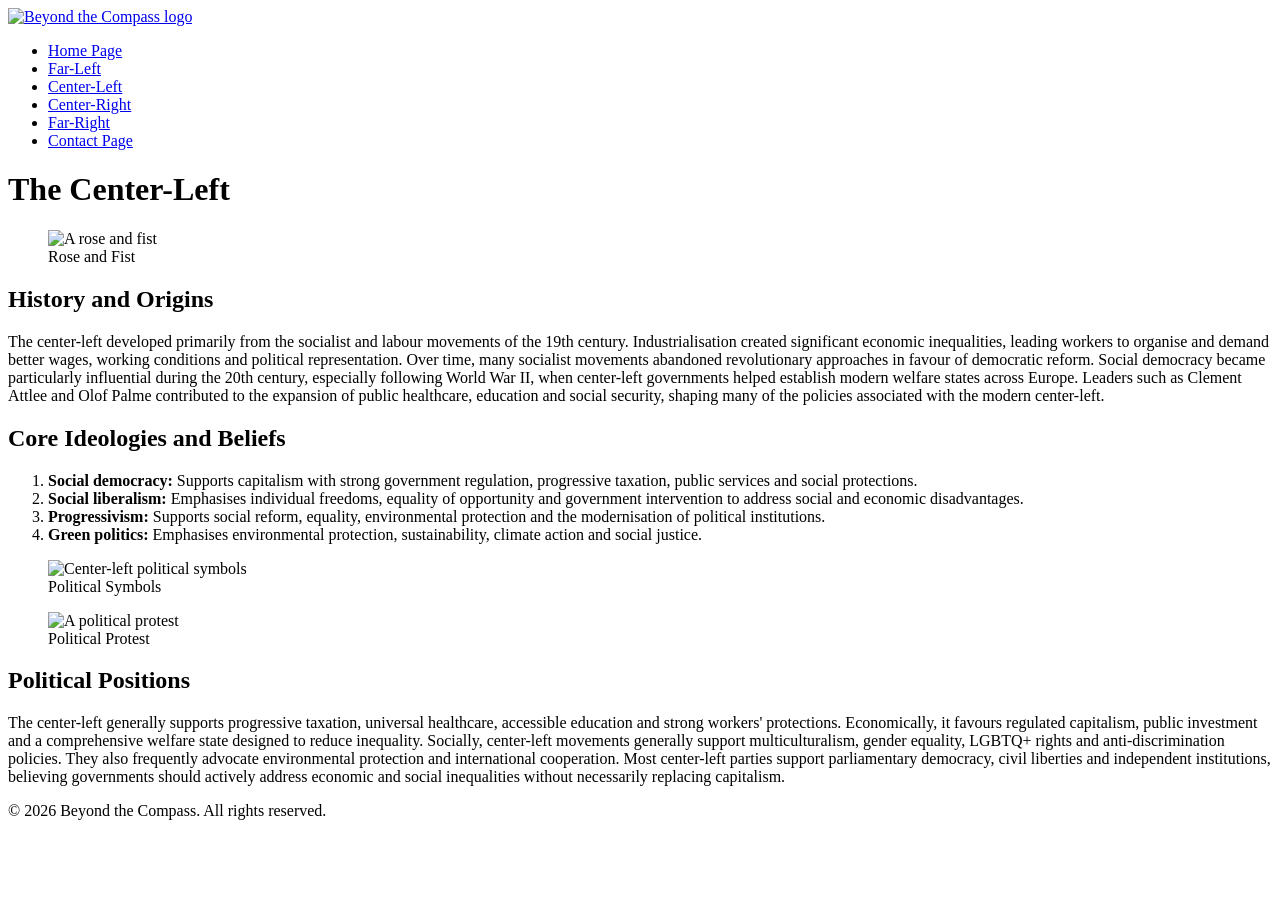
==== center-left.html @ 21d9df8d "Add files via upload" ====
<!DOCTYPE html>
<html lang="en">
<head>
    <meta charset="UTF-8">
    <meta name="viewport" content="width=device-width, initial-scale=1.0">
    <meta name="author" content="Your Name">
    <meta name="description" content="Explore the history, beliefs, symbols and political positions of the center-left.">
    <meta name="keywords" content="center-left, social democracy, progressivism, socialism, politics">
    <title>The Center-Left | Beyond the Compass</title>
    <link rel="stylesheet" type="text/css" href="css/homepagestyle.css">
    <link rel="stylesheet" type="text/css" href="css/center-leftstyle.css">
</head>

<body class="center-left-page">

    <header class="site-header">
        <a class="logo" href="index.html">
            <img src="img/logo.png" alt="Beyond the Compass logo" title="Beyond the Compass">
        </a>

        <nav>
            <ul>
                <li><a href="index.html">Home Page</a></li>
                <li><a href="far-left.html">Far-Left</a></li>
                <li><a class="active" href="center-left.html">Center-Left</a></li>
                <li><a href="center-right.html">Center-Right</a></li>
                <li><a href="far-right.html">Far-Right</a></li>
                <li><a href="contact.html">Contact Page</a></li>
            </ul>
        </nav>
    </header>

    <main>
        <h1 class="center-left-title">The Center-Left</h1>

        <section class="center-left-content">

            <figure class="detail-card">
                <img src="img/roseandfist.png"
             alt="A rose and fist"
            title="The rose and fist">
            <figcaption>Rose and Fist</figcaption>
            </figure>


            <article class="detail-card">
                <h2>History and Origins</h2>
                <p>
                The center-left developed primarily from the socialist and labour movements of the 19th century. Industrialisation created significant economic inequalities, leading workers to organise and demand better wages, working conditions and political representation. Over time, many socialist movements abandoned revolutionary approaches in favour of democratic reform. Social democracy became particularly influential during the 20th century, especially following World War II, when center-left governments helped establish modern welfare states across Europe. Leaders such as Clement Attlee and Olof Palme contributed to the expansion of public healthcare, education and social security, shaping many of the policies associated with the modern center-left.
                </p>
            </article>

            <article class="detail-card">
                <h2>Core Ideologies and Beliefs</h2>
                <ol>
             <li><strong>Social democracy:</strong> Supports capitalism with strong government regulation, progressive taxation, public services and social protections.</li>
              <li><strong>Social liberalism:</strong> Emphasises individual freedoms, equality of opportunity and government intervention to address social and economic disadvantages.</li>
              <li><strong>Progressivism:</strong> Supports social reform, equality, environmental protection and the modernisation of political institutions.</li>
              <li><strong>Green politics:</strong> Emphasises environmental protection, sustainability, climate action and social justice.</li>
                </ol>
            </article>

            <figure class="detail-card">
                <img src="img/Symbols2.png"
                     alt="Center-left political symbols"
                     title="Center-Left Symbols">
                <figcaption>Political Symbols</figcaption>
            </figure>

            <figure class="detail-card">
                <img src="img/protest.jpg"
                     alt="A political protest"
                     title="Political Protest">
                <figcaption>Political Protest</figcaption>
            </figure>

            <article class="detail-card">
                <h2>Political Positions</h2>
                <p>
                The center-left generally supports progressive taxation, universal healthcare, accessible education and strong workers' protections. Economically, it favours regulated capitalism, public investment and a comprehensive welfare state designed to reduce inequality. Socially, center-left movements generally support multiculturalism, gender equality, LGBTQ+ rights and anti-discrimination policies. They also frequently advocate environmental protection and international cooperation. Most center-left parties support parliamentary democracy, civil liberties and independent institutions, believing governments should actively address economic and social inequalities without necessarily replacing capitalism.
                </p>
            </article>

        </section>
    </main>

    <footer>
        <p>&copy; 2026 Beyond the Compass. All rights reserved.</p>
    </footer>

</body>
</html>
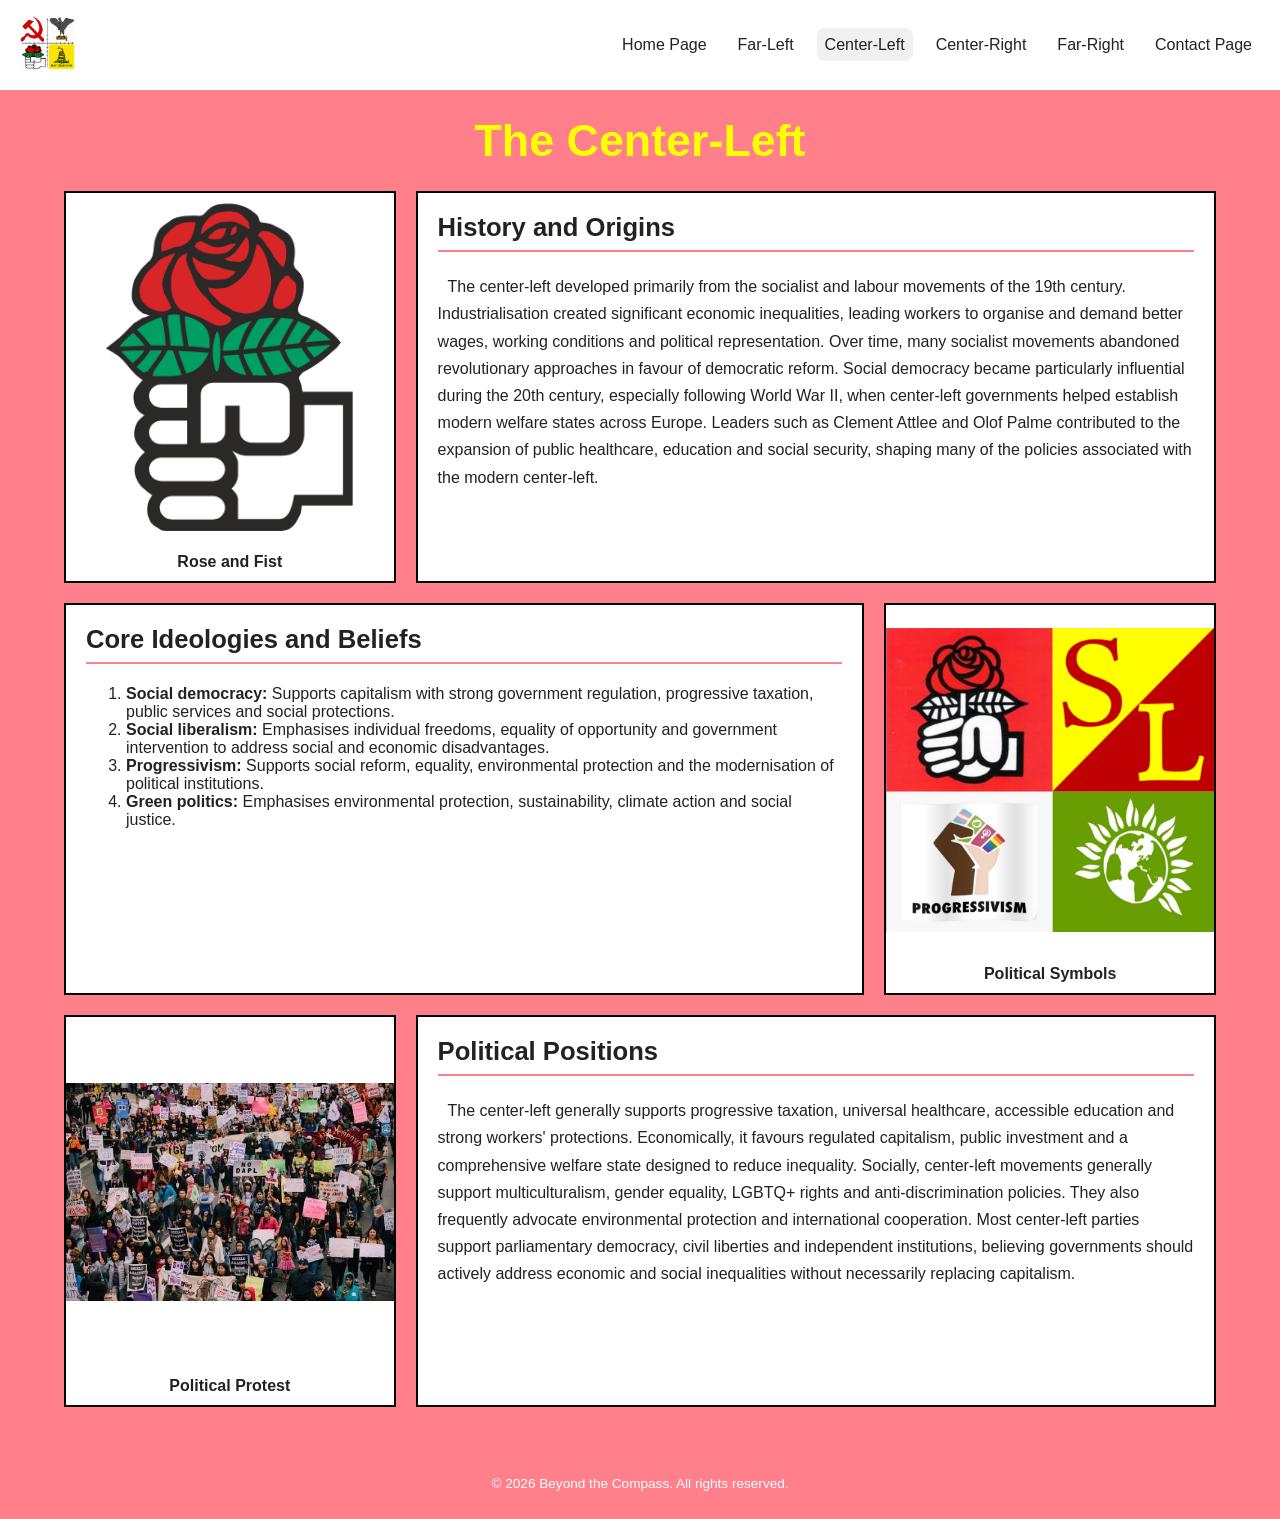
==== commit bfb67204: "Emergency changes" ====
--- a/center-left.html
+++ b/center-left.html
@@ -62,7 +62,7 @@
             </article>
 
             <figure class="detail-card">
-                <img src="img/Symbols2.png"
+                <img src="img/symbols2.png"
                      alt="Center-left political symbols"
                      title="Center-Left Symbols">
                 <figcaption>Political Symbols</figcaption>
--- a/css/homepagestyle.css
+++ b/css/homepagestyle.css
@@ -0,0 +1,260 @@
+
+/* general settings for the whole website */
+
+* {
+    box-sizing: border-box;
+}
+
+body {
+    margin: 0;
+    font-family: Arial, sans-serif;
+    background-color: #3e3e3e;
+    color: #222;
+}
+
+/* navigation bar at the top */
+
+.site-header {
+    min-height: 90px;
+    background-color: #fff;
+    display: flex;
+    align-items: center;
+    justify-content: space-between;
+    padding: 10px 20px;
+}
+
+.logo img {
+    width: 55px;
+    height: auto;
+}
+
+nav > ul {
+    display: flex;
+    align-items: center;
+    gap: 15px;
+    list-style: none;
+    margin: 0;
+    padding: 0;
+}
+
+nav a {
+    color: #222;
+    text-decoration: none;
+    padding: 8px;
+    border-radius: 8px;
+    font-size: 1rem;
+}
+
+nav a:hover {
+    background-color: #eee;
+}
+
+nav a:active {
+    background-color: #ddd;
+}
+
+nav a.active {
+    background-color: #f0f0f0;
+}
+
+/* title section on the homepage */
+
+.hero {
+    background-color: #3e3e3e;
+    text-align: center;
+    padding: 25px 10px;
+    border-bottom: 1px solid #00aaff;
+}
+
+.hero h1 {
+    color: #fff;
+    font-size: 4rem;
+    font-weight: bold;
+    margin: 0;
+    letter-spacing: 2px;
+    text-transform: uppercase;
+}
+
+/* white box with the political spectrum */
+
+.spectrum-section {
+    padding: 9vw 6%;
+}
+
+.spectrum-panel {
+    background-color: #fff;
+    border-color: #000;
+    border-style: solid;
+    border-width: 3px;
+    padding: 25px 12px 55px;
+}
+
+/* the four ideology pictures */
+
+.ideology-symbols {
+    display: flex;
+    justify-content: space-between;
+    align-items: flex-start;
+    gap: 5px;
+}
+
+.ideology-symbols figure {
+    width: 25%;
+    margin: 0;
+    text-align: center;
+}
+
+.ideology-symbols img {
+    width: 100%;
+    aspect-ratio: 1 / 1;
+    object-fit: contain;
+    border-color: #000;
+    border-style: solid;
+    border-width: 3px;
+}
+
+.ideology-symbols figcaption {
+    font-size: 1rem;
+    margin-top: 10px;
+    font-weight: bold;
+}
+
+/* links and markers underneath the pictures */
+
+.political-spectrum {
+    display: flex;
+    justify-content: space-around;
+    align-items: flex-start;
+    margin-top: 65px;
+    position: relative;
+}
+
+.political-spectrum::before {
+    content: "";
+    position: absolute;
+    top: 50px;
+    left: 2%;
+    width: 96%;
+    height: 17px;
+    background-color: #000;
+    z-index: 1;
+}
+
+.political-spectrum article {
+    width: 25%;
+    text-align: center;
+    position: relative;
+    z-index: 2;
+}
+
+.political-spectrum a {
+    display: inline-block;
+    background-color: #2d2d2d;
+    color: #fff;
+    text-decoration: none;
+    padding: 10px 20px;
+    border-radius: 8px;
+    min-width: 100px;
+}
+
+.political-spectrum a:hover {
+    background-color: #555;
+}
+
+.spectrum-marker {
+    display: block;
+    width: 17px;
+    height: 85px;
+    background-color: #000;
+    margin: 5px auto 0;
+}
+
+/* footer at the bottom of the pages */
+
+footer {
+    color: #fff;
+    text-align: center;
+    padding: 15px;
+}
+
+footer p {
+    font-size: 0.85rem;
+}
+
+/* changes for smaller screens */
+
+@media screen and (max-width: 768px) {
+
+    .site-header {
+        flex-direction: column;
+        gap: 15px;
+    }
+
+    nav > ul {
+        flex-wrap: wrap;
+        justify-content: center;
+        gap: 5px;
+    }
+
+    .hero h1 {
+        font-size: 2.3rem;
+    }
+
+    .spectrum-section {
+        padding: 8vw 3%;
+    }
+
+    .spectrum-panel {
+        padding: 15px 8px 30px;
+    }
+
+    .ideology-symbols figcaption {
+        font-size: 0.7rem;
+    }
+
+    .political-spectrum {
+        margin-top: 45px;
+    }
+
+    .political-spectrum a {
+        min-width: 0;
+        padding: 8px 5px;
+        font-size: 0.7rem;
+    }
+
+    .political-spectrum::before {
+        height: 10px;
+        top: 43px;
+    }
+
+    .spectrum-marker {
+        width: 10px;
+        height: 55px;
+    }
+}
+
+/* extra adjustments for very small phones */
+
+@media screen and (max-width: 480px) {
+
+    .hero h1 {
+        font-size: 1.8rem;
+    }
+
+    nav a {
+        font-size: 0.8rem;
+    }
+
+    .ideology-symbols {
+        gap: 3px;
+    }
+
+    .ideology-symbols img {
+        border-width: 2px;
+    }
+
+    .political-spectrum a {
+        font-size: 0.6rem;
+        padding: 7px 3px;
+    }
+}
--- a/css/center-leftstyle.css
+++ b/css/center-leftstyle.css
@@ -0,0 +1,156 @@
+
+/* background and title for the center-left page */
+
+.center-left-page {
+    background-color: #ff7f8b;
+    min-height: 100vh;
+}
+
+.center-left-title {
+    color: #ffff00;
+    text-align: center;
+    font-size: 2.8rem;
+    padding: 25px 15px;
+    margin: 0;
+}
+
+/* grid for the pictures and text */
+
+.center-left-content {
+    display: grid;
+    grid-template-columns: repeat(10, minmax(0, 1fr));
+    gap: 20px;
+    width: 90%;
+    max-width: 1400px;
+    margin: 0 auto;
+    padding-bottom: 40px;
+}
+
+/* first row with the picture on the left */
+
+.center-left-content > :nth-child(1) {
+    grid-column: 1 / 4;
+    grid-row: 1;
+}
+
+.center-left-content > :nth-child(2) {
+    grid-column: 4 / 11;
+    grid-row: 1;
+}
+
+/* second row with the text on the left */
+
+.center-left-content > :nth-child(3) {
+    grid-column: 1 / 8;
+    grid-row: 2;
+}
+
+.center-left-content > :nth-child(4) {
+    grid-column: 8 / 11;
+    grid-row: 2;
+}
+
+/* third row with the picture back on the left */
+
+.center-left-content > :nth-child(5) {
+    grid-column: 1 / 4;
+    grid-row: 3;
+}
+
+.center-left-content > :nth-child(6) {
+    grid-column: 4 / 11;
+    grid-row: 3;
+}
+
+/* styling for the white boxes */
+
+.center-left-content .detail-card {
+    background-color: #fff;
+    border: 2px solid #000;
+    padding: 20px;
+    margin: 0;
+    min-width: 0;
+    overflow: hidden;
+}
+
+/* making the pictures fit properly */
+
+.center-left-content > :nth-child(1),
+.center-left-content > :nth-child(4),
+.center-left-content > :nth-child(5) {
+    padding: 0;
+    display: flex;
+    flex-direction: column;
+    justify-content: center;
+}
+
+.center-left-content img {
+    display: block;
+    width: 100%;
+    height: 350px;
+    object-fit: contain;
+    margin: 0 auto;
+}
+
+.center-left-content figcaption {
+    text-align: center;
+    padding: 10px;
+    font-weight: bold;
+}
+
+/* styling for the text inside the boxes */
+
+.center-left-content h2 {
+    font-size: 1.6rem;
+    margin-top: 0;
+    border-bottom: 2px solid #ff7f8b;
+    padding-bottom: 8px;
+}
+
+.center-left-content p {
+    font-size: 1rem;
+    line-height: 1.7;
+    text-indent: 10px;
+}
+
+/* changing the layout for smaller screens */
+
+@media screen and (max-width: 768px) {
+
+    .center-left-content {
+        grid-template-columns: 1fr;
+        width: 95%;
+    }
+
+    .center-left-content > :nth-child(1),
+    .center-left-content > :nth-child(2),
+    .center-left-content > :nth-child(3),
+    .center-left-content > :nth-child(4),
+    .center-left-content > :nth-child(5),
+    .center-left-content > :nth-child(6) {
+        grid-column: 1;
+        grid-row: auto;
+    }
+
+    .center-left-content img {
+        height: auto;
+        max-height: 400px;
+    }
+
+    .center-left-title {
+        font-size: 2.3rem;
+    }
+}
+
+/* extra adjustments for very small phones */
+
+@media screen and (max-width: 480px) {
+
+    .center-left-title {
+        font-size: 1.8rem;
+    }
+
+    .center-left-content img {
+        max-height: 300px;
+    }
+}
